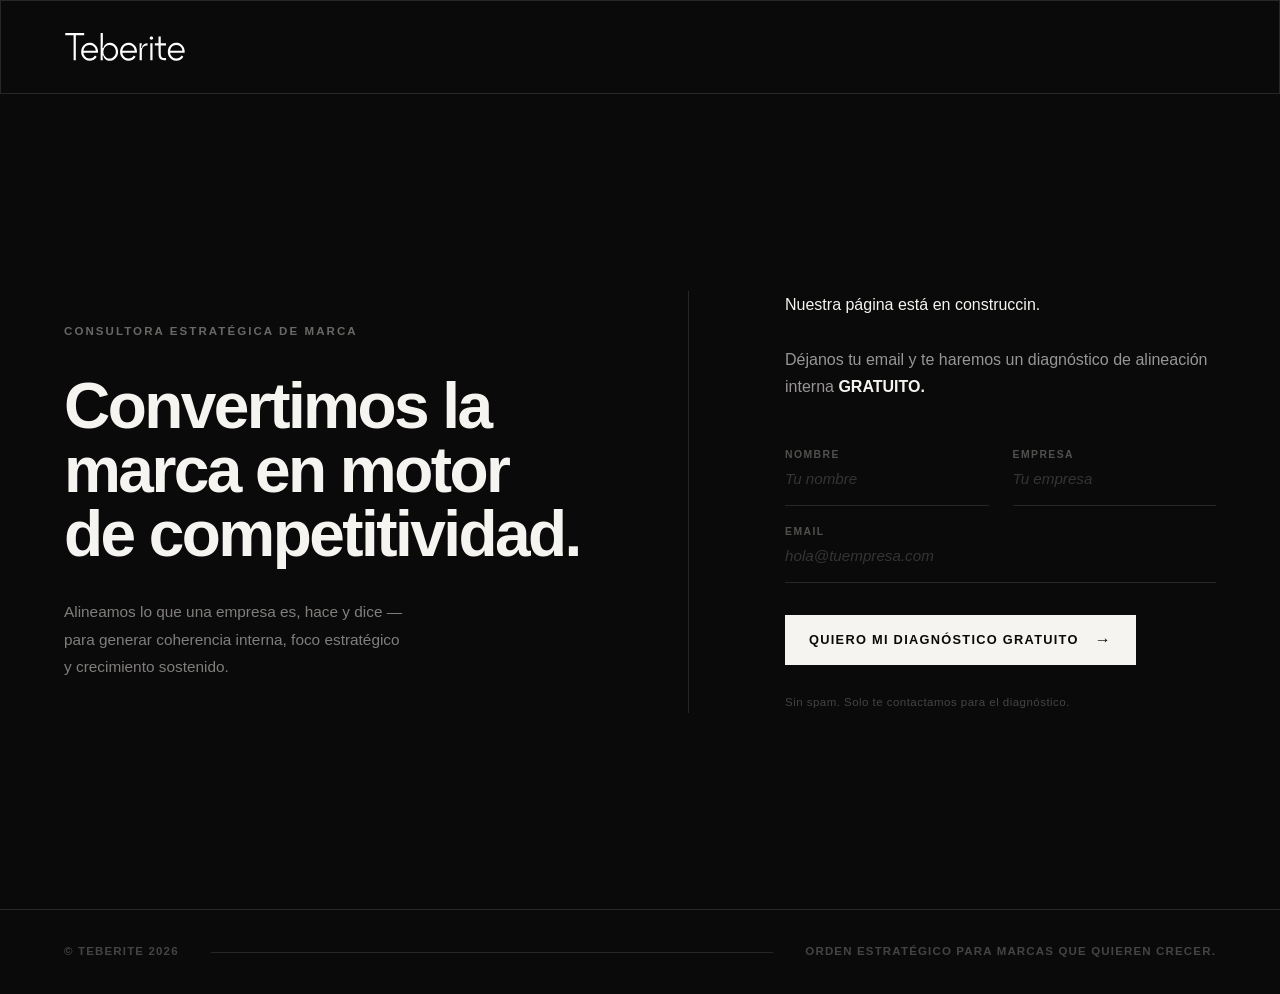
==== index.html @ 2b637faa "despliegue web" ====
<!doctype html>
<html lang="es">
  <head>
    <meta charset="UTF-8" />
    <meta name="viewport" content="width=device-width, initial-scale=1.0" />
    <title>Teberite — Próximamente</title>
    <meta name="description" content="Consultora estratégica de marca. Alineamos lo que una empresa es, hace y dice." />
    <link rel="stylesheet" href="./styles.css" />
  </head>
  <body>
    <header><img src="./Logo blanco.svg" alt="Teberite" class="logo" /></header>

    <main>
      <section class="hero">
        <div class="hero__content">
          <p class="label">Consultora estratégica de marca</p>
          <!-- <h1>Convertimos<br />la marca en motor<br />de competitividad.</h1> -->
          <h1>Convertimos la marca en motor de competitividad.</h1>
          <p class="sub">
            Alineamos lo que una empresa es, hace y dice —<br />
            para generar coherencia interna, foco estratégico<br />
            y crecimiento sostenido.
          </p>
        </div>

        <div class="hero__cta">
          <p>Nuestra página está en construccin.</p>
          <p class="cta-text">Déjanos tu email y te haremos un diagnóstico de alineación interna <strong>GRATUITO.</strong></p>

          <form name="contactos" netlify netlify-honeypot="bot-field" action="/gracias.html">
            <input type="hidden" name="form-name" value="contactos" />
            <p class="hidden">
              <label>No rellenar: <input name="bot-field" /></label>
            </p>

            <div class="form-row">
              <div class="field">
                <label for="nombre">Nombre</label>
                <input type="text" id="nombre" name="nombre" placeholder="Tu nombre" required />
              </div>
              <div class="field">
                <label for="empresa">Empresa</label>
                <input type="text" id="empresa" name="empresa" placeholder="Tu empresa" />
              </div>
            </div>

            <div class="field">
              <label for="email">Email</label>
              <input type="email" id="email" name="email" placeholder="hola@tuempresa.com" required />
            </div>

            <button type="submit">
              Quiero mi diagnóstico gratuito
              <span class="arrow">→</span>
            </button>
          </form>

          <p class="disclaimer">Sin spam. Solo te contactamos para el diagnóstico.</p>
        </div>
      </section>

      <footer>
        <p>© Teberite 2026</p>
        <div class="footer-rule"></div>
        <p class="footer-tagline">Orden estratégico para marcas que quieren crecer.</p>
      </footer>
    </main>

    <script src="./main.js"></script>
  </body>
</html>
---- styles.css ----
@import url('https://api.fontshare.com/v2/css?f[]=switzer@300,400,600,800&display=swap');

/* ── Reset ── */
*,
*::before,
*::after {
  box-sizing: border-box;
  margin: 0;
  padding: 0;
}

:root {
  --black: #0a0a0a;
  --white: #f5f4f0;
  --ink: #1a1a1a;
  --gray: #888;
  --rule: rgba(245, 244, 240, 0.12);

  --font: 'Switzer', sans-serif;
  --ease: cubic-bezier(0.16, 1, 0.3, 1);
}

html {
  font-size: 16px;
}

body {
  background: var(--black);
  color: var(--white);
  font-family: var(--font);
  font-weight: 300;
  line-height: 1.7;
  min-height: 100vh;
  overflow-x: hidden;
}

/* ── Header ── */
header {
  border: 1px solid var(--rule);
  top: 0;
  left: 0;
  width: 100%;
  padding: 2rem 4rem;
  z-index: 10;
  display: flex;
  align-items: center;
  width: 100%;
}

.logo {
  height: 28px;
  /* opacity: 0.9; */
}

/* ── Main layout ── */
main {
  min-height: 100vh;
  display: flex;
  flex-direction: column;
}

/* ── Hero ── */
.hero {
  flex: 1;
  display: grid;
  grid-template-columns: 1fr 1fr;
  gap: 6rem;
  align-items: center;
  max-width: 1280px;
  margin: 0 auto;
  padding: 10rem 4rem;
  width: 100%;
}

/* ── Left column ── */
.hero__content {
  display: flex;
  flex-direction: column;
  gap: 2rem;
}

.label {
  font-size: 0.72rem;
  font-weight: 600;
  letter-spacing: 0.18em;
  text-transform: uppercase;
  color: rgba(245, 244, 240, 0.4);
  opacity: 0;
  animation: fadeUp 1s var(--ease) 0.1s both;
}

h1 {
  font-size: clamp(2.8rem, 5vw, 4.5rem);
  font-weight: 800;
  letter-spacing: -0.04em;
  line-height: 1;
  color: var(--white);
  opacity: 0;
  animation: fadeUp 1s var(--ease) 0.2s both;
}

.sub {
  font-size: clamp(0.9rem, 1.2vw, 1.05rem);
  line-height: 1.8;
  color: rgba(245, 244, 240, 0.5);
  opacity: 0;
  animation: fadeUp 1s var(--ease) 0.35s both;
}

/* ── Right column ── */
.hero__cta {
  display: flex;
  flex-direction: column;
  gap: 1.75rem;
  border-left: 1px solid var(--rule);
  padding-left: 6rem;
  opacity: 0;
  animation: fadeUp 1s var(--ease) 0.5s both;
}

.cta-text {
  font-size: 1rem;
  line-height: 1.7;
  color: rgba(245, 244, 240, 0.6);
}

.cta-text strong {
  color: var(--white);
  font-weight: 600;
}

/* ── Form ── */
form {
  display: flex;
  flex-direction: column;
  gap: 0;
}

.hidden {
  display: none;
}

.form-row {
  display: grid;
  grid-template-columns: 1fr 1fr;
  gap: 0 1.5rem;
}

.field {
  display: flex;
  flex-direction: column;
  border-bottom: 1px solid var(--rule);
  padding: 1.1rem 0;
  transition: border-color 0.3s ease;
}

.field:focus-within {
  border-color: rgba(245, 244, 240, 0.5);
}

label {
  font-size: 0.65rem;
  font-weight: 600;
  letter-spacing: 0.14em;
  text-transform: uppercase;
  color: rgba(245, 244, 240, 0.3);
  margin-bottom: 0.4rem;
  transition: color 0.3s ease;
}

.field:focus-within label {
  color: rgba(245, 244, 240, 0.7);
}

input {
  background: transparent;
  border: none;
  outline: none;
  font-family: var(--font);
  font-size: 0.95rem;
  font-weight: 300;
  color: var(--white);
  -webkit-appearance: none;
}

input::placeholder {
  color: rgba(245, 244, 240, 0.18);
  font-style: italic;
}

/* ── Button ── */
button[type='submit'] {
  margin-top: 2rem;
  display: inline-flex;
  align-items: center;
  justify-content: space-between;
  gap: 1rem;
  font-family: var(--font);
  font-size: 0.8rem;
  font-weight: 600;
  letter-spacing: 0.1em;
  text-transform: uppercase;
  color: var(--black);
  background: var(--white);
  border: none;
  padding: 1rem 1.5rem;
  cursor: pointer;
  transition: opacity 0.3s ease;
  align-self: flex-start;
}

button[type='submit']:hover {
  opacity: 0.85;
}

.arrow {
  font-size: 1rem;
  transition: transform 0.3s var(--ease);
}

button[type='submit']:hover .arrow {
  transform: translateX(4px);
}

.disclaimer {
  font-size: 0.72rem;
  color: rgba(245, 244, 240, 0.25);
  letter-spacing: 0.04em;
}

/* ── Footer ── */
footer {
  max-width: 1280px;
  margin: 0 auto;
  width: 100%;
  padding: 2rem 4rem;
  display: flex;
  align-items: center;
  gap: 2rem;
  border-top: 1px solid var(--rule);
}

footer p {
  font-size: 0.72rem;
  font-weight: 600;
  letter-spacing: 0.1em;
  text-transform: uppercase;
  color: rgba(245, 244, 240, 0.25);
}

.footer-rule {
  flex: 1;
  height: 1px;
  background: var(--rule);
}

/* ── Animation ── */
@keyframes fadeUp {
  from {
    opacity: 0;
    transform: translateY(20px);
  }
  to {
    opacity: 1;
    transform: translateY(0);
  }
}

/* ── Responsive ── */
@media (max-width: 900px) {
  header {
    padding: 1.5rem 2rem;
  }

  .hero {
    grid-template-columns: 1fr;
    gap: 4rem;
    padding: 9rem 2rem 5rem;
  }

  .hero__cta {
    border-left: none;
    border-top: 1px solid var(--rule);
    padding-left: 0;
    padding-top: 3rem;
  }

  footer {
    padding: 2rem;
  }
}

@media (max-width: 600px) {
  h1 {
    font-size: clamp(2.2rem, 8vw, 3rem);
  }

  .form-row {
    grid-template-columns: 1fr;
  }

  button[type='submit'] {
    width: 100%;
  }
}
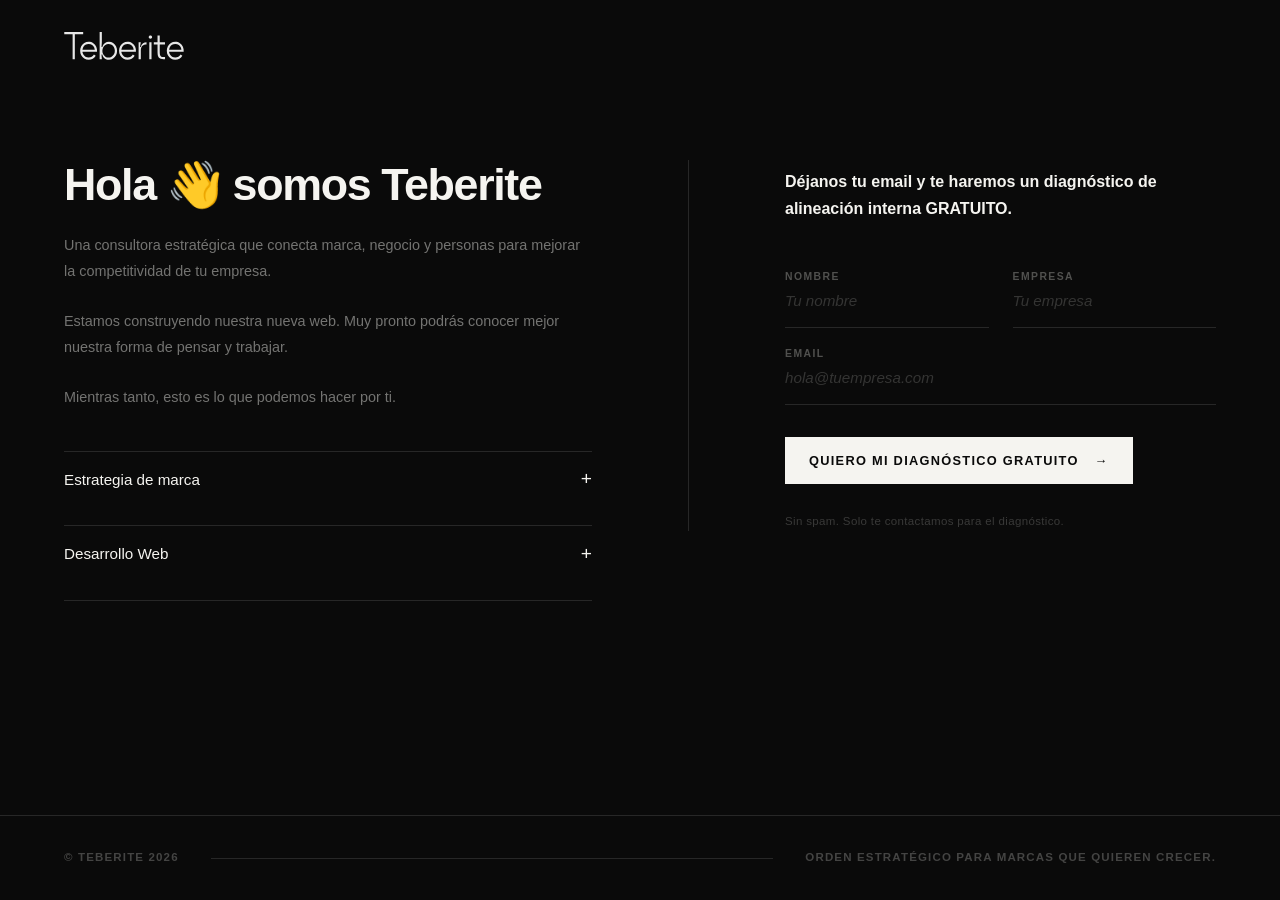
==== commit ba245c87: "servicios con acordeon" ====
--- a/index.html
+++ b/index.html
@@ -8,24 +8,53 @@
     <link rel="stylesheet" href="./styles.css" />
   </head>
   <body>
-    <header><img src="./Logo blanco.svg" alt="Teberite" class="logo" /></header>
+    <header>
+      <img src="./Logo blanco.svg" alt="Teberite" class="logo" />
+    </header>
 
     <main>
       <section class="hero">
         <div class="hero__content">
-          <p class="label">Consultora estratégica de marca</p>
-          <!-- <h1>Convertimos<br />la marca en motor<br />de competitividad.</h1> -->
-          <h1>Convertimos la marca en motor de competitividad.</h1>
-          <p class="sub">
-            Alineamos lo que una empresa es, hace y dice —<br />
-            para generar coherencia interna, foco estratégico<br />
-            y crecimiento sostenido.
-          </p>
+          <h1>Hola 👋 somos Teberite</h1>
+          <p class="sub">Una consultora estratégica que conecta marca, negocio y personas para mejorar la competitividad de tu empresa.</p>
+          <p class="sub">Estamos construyendo nuestra nueva web. Muy pronto podrás conocer mejor nuestra forma de pensar y trabajar.</p>
+          <p class="sub">Mientras tanto, esto es lo que podemos hacer por ti.</p>
+
+          <div class="servicios">
+            <div class="servicio">
+              <button class="servicio__header" aria-expanded="false">
+                <span>Estrategia de marca</span>
+                <span class="servicio__icon">+</span>
+              </button>
+              <div class="servicio__body">
+                <ul>
+                  <li>Definición de propósito, valores y posicionamiento</li>
+                  <li>Arquitectura de marca y narrativa corporativa</li>
+                  <li>Guía de identidad verbal y tono de comunicación</li>
+                </ul>
+              </div>
+            </div>
+
+            <div class="servicio">
+              <button class="servicio__header" aria-expanded="false">
+                <span>Desarrollo Web</span>
+                <span class="servicio__icon">+</span>
+              </button>
+              <div class="servicio__body">
+                <ul>
+                  <li>Desarrollo de aplicación web</li>
+                  <li>Desarrollo de sitios web</li>
+                  <li>Mejora en experiencia de usuario de tu sitio web</li>
+                </ul>
+              </div>
+            </div>
+          </div>
         </div>
 
         <div class="hero__cta">
-          <p>Nuestra página está en construccin.</p>
-          <p class="cta-text">Déjanos tu email y te haremos un diagnóstico de alineación interna <strong>GRATUITO.</strong></p>
+          <p class="cta-text">
+            <strong>Déjanos tu email y te haremos un diagnóstico de alineación interna GRATUITO.</strong>
+          </p>
 
           <form name="contactos" netlify netlify-honeypot="bot-field" action="/gracias.html">
             <input type="hidden" name="form-name" value="contactos" />
--- a/styles.css
+++ b/styles.css
@@ -1,6 +1,5 @@
 @import url('https://api.fontshare.com/v2/css?f[]=switzer@300,400,600,800&display=swap');
 
-/* ── Reset ── */
 *,
 *::before,
 *::after {
@@ -12,10 +11,8 @@
 :root {
   --black: #0a0a0a;
   --white: #f5f4f0;
-  --ink: #1a1a1a;
-  --gray: #888;
   --rule: rgba(245, 244, 240, 0.12);
-
+  --muted: rgba(245, 244, 240, 0.45);
   --font: 'Switzer', sans-serif;
   --ease: cubic-bezier(0.16, 1, 0.3, 1);
 }
@@ -36,92 +33,159 @@
 
 /* ── Header ── */
 header {
-  border: 1px solid var(--rule);
+  position: fixed;
   top: 0;
   left: 0;
   width: 100%;
   padding: 2rem 4rem;
   z-index: 10;
-  display: flex;
-  align-items: center;
-  width: 100%;
 }
 
 .logo {
   height: 28px;
-  /* opacity: 0.9; */
-}
-
-/* ── Main layout ── */
+  opacity: 0.9;
+}
+
+/* ── Main ── */
 main {
   min-height: 100vh;
   display: flex;
   flex-direction: column;
 }
 
-/* ── Hero ── */
+/* ── Hero grid ── */
 .hero {
   flex: 1;
   display: grid;
   grid-template-columns: 1fr 1fr;
   gap: 6rem;
-  align-items: center;
+  align-items: start;
   max-width: 1280px;
   margin: 0 auto;
-  padding: 10rem 4rem;
+  padding: 10rem 4rem 6rem;
   width: 100%;
 }
 
-/* ── Left column ── */
+/* ── Left ── */
 .hero__content {
   display: flex;
   flex-direction: column;
-  gap: 2rem;
-}
-
-.label {
-  font-size: 0.72rem;
-  font-weight: 600;
-  letter-spacing: 0.18em;
-  text-transform: uppercase;
-  color: rgba(245, 244, 240, 0.4);
+  gap: 1.5rem;
   opacity: 0;
   animation: fadeUp 1s var(--ease) 0.1s both;
 }
 
 h1 {
-  font-size: clamp(2.8rem, 5vw, 4.5rem);
+  font-size: clamp(1.8rem, 3.5vw, 2.8rem);
   font-weight: 800;
-  letter-spacing: -0.04em;
+  letter-spacing: -0.03em;
+  line-height: 1.1;
+  color: var(--white);
+}
+
+.sub {
+  font-size: clamp(0.9rem, 1.1vw, 1rem);
+  line-height: 1.8;
+  color: var(--muted);
+}
+
+/* ── Servicios ── */
+.servicios {
+  margin-top: 1rem;
+  border-top: 1px solid var(--rule);
+}
+
+.servicio {
+  border-bottom: 1px solid var(--rule);
+}
+
+.servicio__header {
+  width: 100%;
+  display: flex;
+  align-items: center;
+  justify-content: space-between;
+  padding: 1.1rem 0;
+  background: transparent;
+  border: none;
+  color: var(--white);
+  font-family: var(--font);
+  font-size: 0.95rem;
+  font-weight: 400;
+  cursor: pointer;
+  transition: color 0.3s ease;
+}
+
+.servicio__header:hover {
+  color: var(--muted);
+}
+
+.servicio__icon {
+  font-size: 1.2rem;
+  font-weight: 300;
+  transition: transform 0.4s var(--ease);
   line-height: 1;
-  color: var(--white);
-  opacity: 0;
-  animation: fadeUp 1s var(--ease) 0.2s both;
-}
-
-.sub {
-  font-size: clamp(0.9rem, 1.2vw, 1.05rem);
-  line-height: 1.8;
-  color: rgba(245, 244, 240, 0.5);
-  opacity: 0;
-  animation: fadeUp 1s var(--ease) 0.35s both;
-}
-
-/* ── Right column ── */
+}
+
+.servicio__header[aria-expanded='true'] .servicio__icon {
+  transform: rotate(45deg);
+}
+
+.servicio__body {
+  display: grid;
+  grid-template-rows: 0fr;
+  transition: grid-template-rows 0.4s var(--ease);
+}
+
+.servicio__body > ul {
+  overflow: hidden;
+  list-style: none;
+  /* padding: 0 5rem; */
+}
+
+.servicio__header[aria-expanded='true'] + .servicio__body {
+  grid-template-rows: 1fr;
+}
+
+.servicio__body ul li {
+  font-size: 0.88rem;
+  color: var(--muted);
+  padding: 0.35rem 0;
+  padding-left: 1rem;
+  position: relative;
+}
+
+.servicio__body ul li::before {
+  content: '—';
+  position: absolute;
+  left: 0;
+  color: rgba(245, 244, 240, 0.2);
+  font-size: 0.8rem;
+}
+
+.servicio__header[aria-expanded='false'] + .servicio__body ul li {
+  display: none;
+}
+
+.servicio__body > ul {
+  padding-bottom: 1.2rem;
+}
+
+/* ── Right ── */
 .hero__cta {
   display: flex;
   flex-direction: column;
   gap: 1.75rem;
   border-left: 1px solid var(--rule);
   padding-left: 6rem;
+  padding-top: 0.5rem;
   opacity: 0;
-  animation: fadeUp 1s var(--ease) 0.5s both;
+  animation: fadeUp 1s var(--ease) 0.3s both;
 }
 
 .cta-text {
   font-size: 1rem;
   line-height: 1.7;
-  color: rgba(245, 244, 240, 0.6);
+  color: var(--muted);
 }
 
 .cta-text strong {
@@ -135,7 +199,6 @@
   flex-direction: column;
   gap: 0;
 }
-
 .hidden {
   display: none;
 }
@@ -188,7 +251,6 @@
   font-style: italic;
 }
 
-/* ── Button ── */
 button[type='submit'] {
   margin-top: 2rem;
   display: inline-flex;
@@ -214,18 +276,16 @@
 }
 
 .arrow {
-  font-size: 1rem;
   transition: transform 0.3s var(--ease);
 }
-
 button[type='submit']:hover .arrow {
   transform: translateX(4px);
 }
 
 .disclaimer {
   font-size: 0.72rem;
-  color: rgba(245, 244, 240, 0.25);
-  letter-spacing: 0.04em;
+  color: rgba(245, 244, 240, 0.2);
+  letter-spacing: 0.03em;
 }
 
 /* ── Footer ── */
@@ -246,6 +306,7 @@
   letter-spacing: 0.1em;
   text-transform: uppercase;
   color: rgba(245, 244, 240, 0.25);
+  white-space: nowrap;
 }
 
 .footer-rule {
@@ -274,13 +335,13 @@
 
   .hero {
     grid-template-columns: 1fr;
-    gap: 4rem;
+    gap: 3.5rem;
     padding: 9rem 2rem 5rem;
   }
 
   .hero__cta {
     border-left: none;
-    border-top: 1px solid var(--rule);
+    /* border-top: 1px solid var(--rule); */
     padding-left: 0;
     padding-top: 3rem;
   }
@@ -292,14 +353,13 @@
 
 @media (max-width: 600px) {
   h1 {
-    font-size: clamp(2.2rem, 8vw, 3rem);
-  }
-
+    font-size: clamp(1.6rem, 7vw, 2.2rem);
+  }
   .form-row {
     grid-template-columns: 1fr;
   }
-
   button[type='submit'] {
     width: 100%;
-  }
-}
+    justify-content: center;
+  }
+}
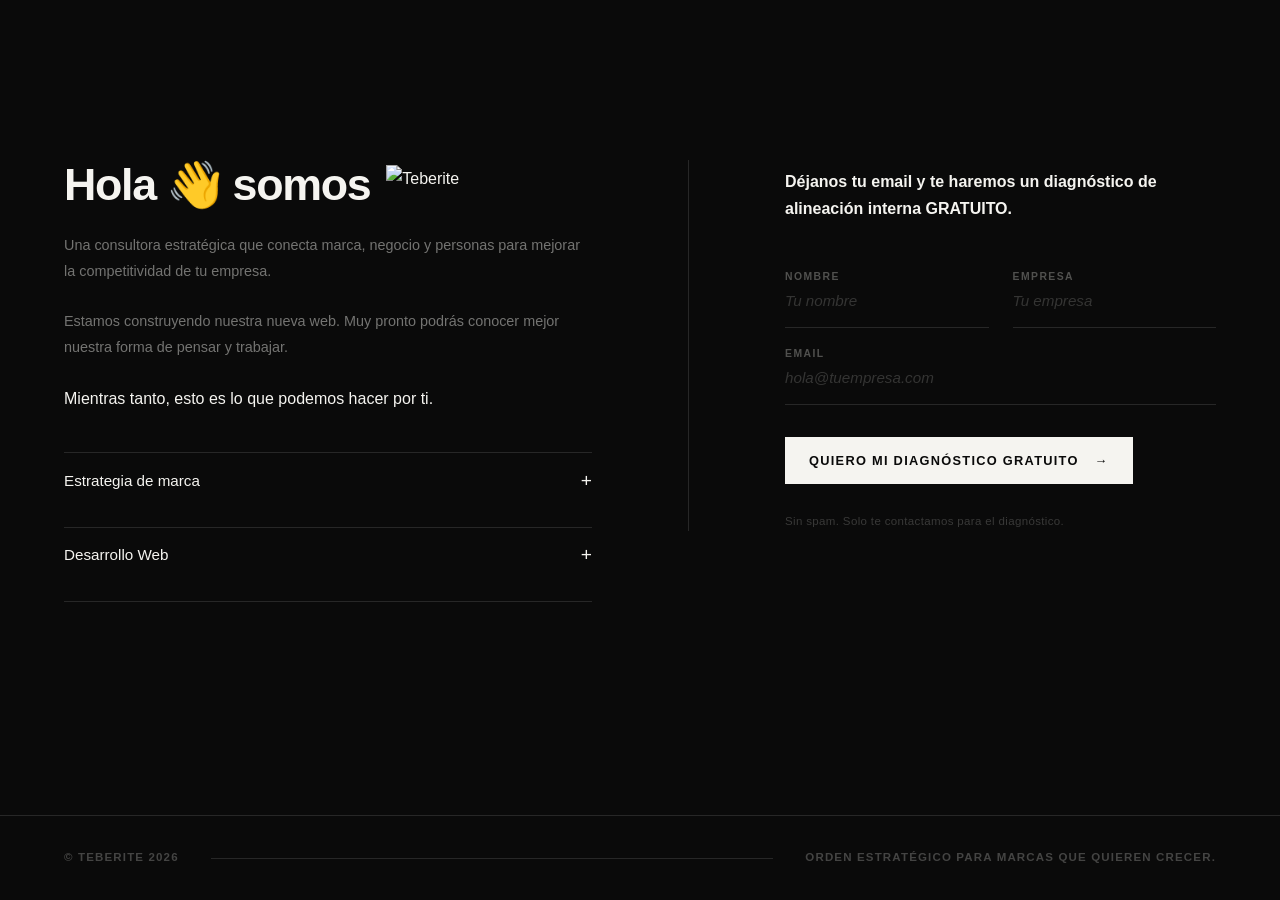
==== commit 75e912b6: "acordeon mejorado" ====
--- a/index.html
+++ b/index.html
@@ -8,17 +8,20 @@
     <link rel="stylesheet" href="./styles.css" />
   </head>
   <body>
-    <header>
+    <!-- <header>
       <img src="./Logo blanco.svg" alt="Teberite" class="logo" />
-    </header>
+    </header> -->
 
     <main>
       <section class="hero">
         <div class="hero__content">
-          <h1>Hola 👋 somos Teberite</h1>
+          <div class="hero__salute">
+            <h1>Hola 👋 somos</h1>
+            <img src="./Logo.svg" alt="Teberite" class="hero__logo" />
+          </div>
           <p class="sub">Una consultora estratégica que conecta marca, negocio y personas para mejorar la competitividad de tu empresa.</p>
           <p class="sub">Estamos construyendo nuestra nueva web. Muy pronto podrás conocer mejor nuestra forma de pensar y trabajar.</p>
-          <p class="sub">Mientras tanto, esto es lo que podemos hacer por ti.</p>
+          <p class="">Mientras tanto, esto es lo que podemos hacer por ti.</p>
 
           <div class="servicios">
             <div class="servicio">
@@ -56,7 +59,7 @@
             <strong>Déjanos tu email y te haremos un diagnóstico de alineación interna GRATUITO.</strong>
           </p>
 
-          <form name="contactos" netlify netlify-honeypot="bot-field" action="/gracias.html">
+          <form id="my_form" name="contactos" netlify netlify-honeypot="bot-field" action="/gracias.html">
             <input type="hidden" name="form-name" value="contactos" />
             <p class="hidden">
               <label>No rellenar: <input name="bot-field" /></label>
--- a/styles.css
+++ b/styles.css
@@ -74,7 +74,14 @@
   opacity: 0;
   animation: fadeUp 1s var(--ease) 0.1s both;
 }
-
+.hero__salute {
+  display: flex;
+  align-items: center;
+}
+.hero__logo {
+  height: 2.4rem;
+  margin-left: 1rem;
+}
 h1 {
   font-size: clamp(1.8rem, 3.5vw, 2.8rem);
   font-weight: 800;
